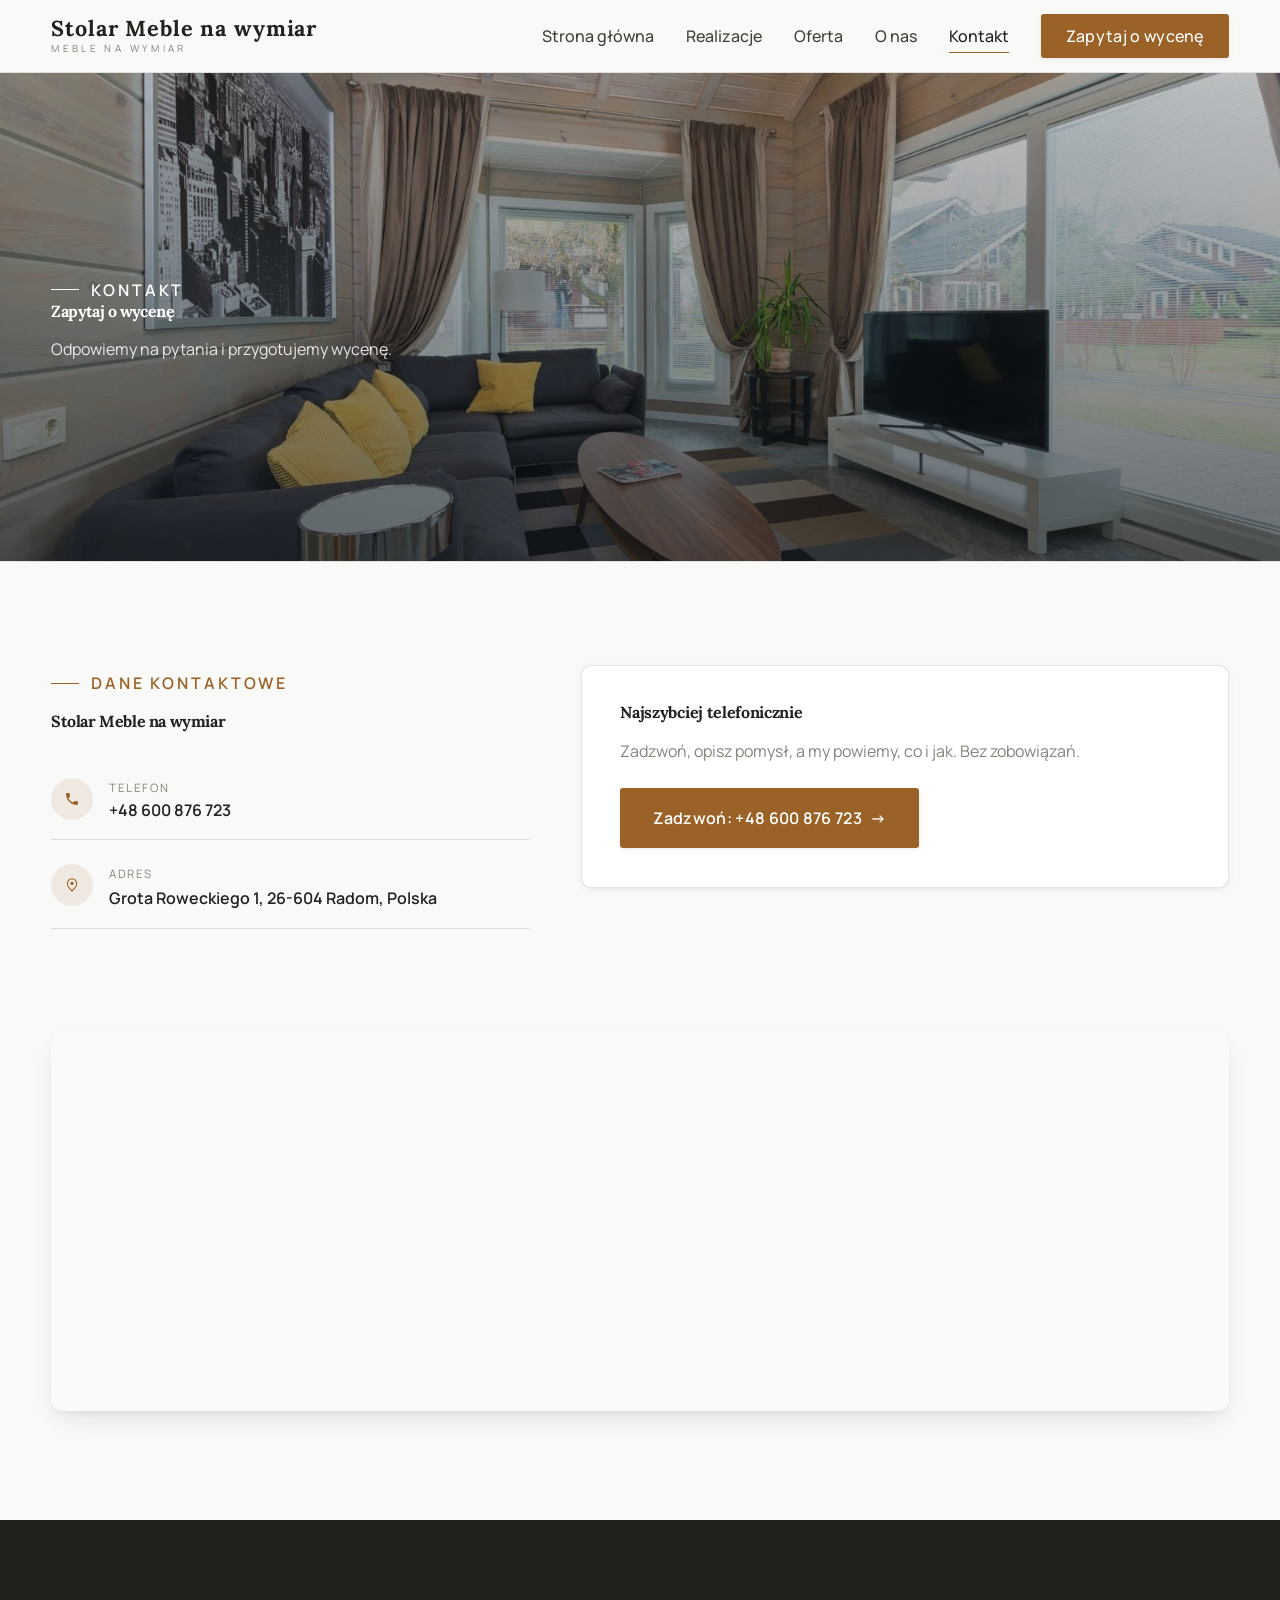
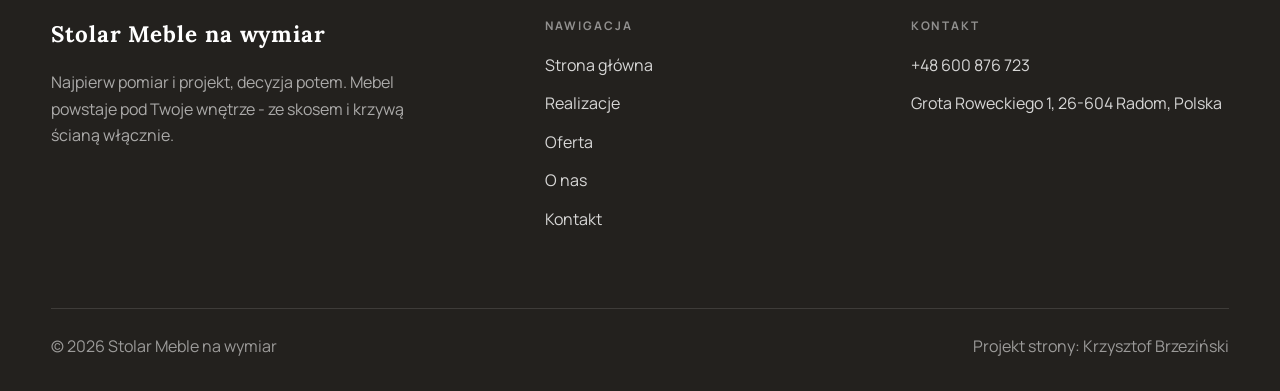
==== kontakt.html @ 720a2a01 "Strona demo: stolar-meble-radom" ====
<!DOCTYPE html>
<html lang="pl">
<head>
<meta charset="UTF-8">
<meta name="viewport" content="width=device-width, initial-scale=1.0">
<title>Kontakt - Stolar Meble na wymiar</title>
<meta name="description" content="Kontakt Stolar Meble na wymiar - Grota Roweckiego 1, 26-604 Radom, Polska">
<link rel="preconnect" href="https://fonts.googleapis.com">
<link rel="preconnect" href="https://fonts.gstatic.com" crossorigin>
<link href="https://fonts.googleapis.com/css2?family=Lora:wght@500;600;700&family=Manrope:wght@400;500;600&display=swap" rel="stylesheet">
<link rel="stylesheet" href="assets/styles.css">
</head>
<body>

<header class="nav">
  <div class="wrap nav-inner">
    <a class="brand" href="index.html"><span class="name">Stolar Meble na wymiar</span><span class="sub">Meble na wymiar</span></a>
    <nav class="nav-links">
      <a href="index.html">Strona główna</a>
      <a href="realizacje.html">Realizacje</a>
      <a href="oferta.html">Oferta</a>
      <a href="o-nas.html">O nas</a>
      <a href="kontakt.html" class="active">Kontakt</a>
      <a href="kontakt.html" class="btn btn-accent">Zapytaj o wycenę</a>
    </nav>
    <button class="nav-toggle" aria-label="Menu"><span></span><span></span><span></span></button>
  </div>
</header>

<section class="pagehead">
  <img src="img/g13.jpg" alt="Stolar Meble na wymiar - Zapytaj o wycenę">
  <div class="wrap">
    <span class="eyebrow">Kontakt</span>
    <h1>Zapytaj o wycenę</h1>
    <p>Odpowiemy na pytania i przygotujemy wycenę.</p>
  </div>
</section>
<section>
  <div class="wrap contact-grid">
    <div class="reveal">
      <span class="eyebrow">Dane kontaktowe</span>
      <h2 style="margin:var(--space-4) 0 var(--space-6)">Stolar Meble na wymiar</h2>
      <div class="info-list">
        <div class="info-row"><div class="ic"><svg class="ico-tel" width="16" height="16" viewBox="0 0 24 24" fill="none" aria-hidden="true"><path d="M6.6 10.8a15.5 15.5 0 0 0 6.6 6.6l2.2-2.2a1 1 0 0 1 1-.24 11.4 11.4 0 0 0 3.6.58 1 1 0 0 1 1 1V20a1 1 0 0 1-1 1A17 17 0 0 1 3 4a1 1 0 0 1 1-1h3.5a1 1 0 0 1 1 1c0 1.25.2 2.46.58 3.6a1 1 0 0 1-.25 1l-2.23 2.2Z" fill="currentColor"/></svg></div><div><div class="lbl">Telefon</div><a class="val" href="tel:+48600876723">+48 600 876 723</a></div></div>
        <div class="info-row"><div class="ic"><svg class="ico-pin" width="16" height="16" viewBox="0 0 24 24" fill="none" aria-hidden="true"><path d="M12 21s7-6.1 7-11.5A7 7 0 0 0 5 9.5C5 14.9 12 21 12 21Z" stroke="currentColor" stroke-width="1.6" fill="none"/><circle cx="12" cy="9.5" r="2.4" fill="currentColor"/></svg></div><div><div class="lbl">Adres</div><div class="val">Grota Roweckiego 1, 26-604 Radom, Polska</div></div></div>
      </div>
    </div>
    <div class="reveal">
      <div class="form">
        <h3 style="margin-bottom:var(--space-4)">Najszybciej telefonicznie</h3>
        <p class="muted" style="margin-bottom:var(--space-5)">Zadzwoń, opisz pomysł, a my powiemy, co i jak. Bez zobowiązań.</p>
        <a href="tel:+48600876723" class="btn btn-accent" style="justify-content:center">Zadzwoń: +48 600 876 723 <span class="arr">→</span></a>
      </div>
    </div>
  </div>
</section>
<section style="padding-top:0">
  <div class="wrap reveal">
    <iframe class="map" title="Stolar Meble na wymiar - Radom" src="https://maps.google.com/maps?q=Stolar%20Meble%20na%20wymiar%20Radom&z=15&output=embed" loading="lazy" referrerpolicy="no-referrer-when-downgrade"></iframe>
  </div>
</section>

<footer>
  <div class="wrap">
    <div class="foot-grid">
      <div class="foot-brand">
        <div class="name">Stolar Meble na wymiar</div>
        <p>Najpierw pomiar i projekt, decyzja potem. Mebel powstaje pod Twoje wnętrze - ze skosem i krzywą ścianą włącznie.</p>
      </div>
      <div class="foot-col">
        <h4>Nawigacja</h4>
        <a href="index.html">Strona główna</a>
        <a href="realizacje.html">Realizacje</a>
        <a href="oferta.html">Oferta</a>
        <a href="o-nas.html">O nas</a>
        <a href="kontakt.html">Kontakt</a>
      </div>
      <div class="foot-col">
        <h4>Kontakt</h4>
        <a href="tel:+48600876723">+48 600 876 723</a>
        <p>Grota Roweckiego 1, 26-604 Radom, Polska</p>
      </div>
    </div>
    <div class="foot-bot">
      <span>© 2026 Stolar Meble na wymiar</span>
      <span>Projekt strony: Krzysztof Brzeziński</span>
    </div>
  </div>
</footer>


<script src="assets/main.js"></script>
</body>
</html>
---- assets/styles.css ----
/* ============================================================
   STOLBASZ — premium, architektoniczny B2B fit-out
   Jasna paleta, zero brązu. System wg premium-web-craft.
   Projekt strony: Krzysztof Brzeziński
   ============================================================ */

:root{
  /* PALETA — jasna, architektoniczna, chłodna */
  --paper:#F3F1EC;          /* główne tło */
  --paper-2:#E6E3DB;        /* sekcje alternatywne (chłodny jasny szary) */
  --paper-3:#E6E3DB;        /* delikatne wypełnienia */
  --ink:#23211E;            /* tekst główny — chłodny grafit */
  --ink-soft:#43403A;       /* nagłówki drugorzędne */
  --muted:#87837A;          /* tekst poboczny */
  --line:rgba(35,33,30,.12);/* hairline */
  --accent:#8A6B3C;         /* stonowany petrol-slate — jedyny akcent */
  --accent-d:#6E5430;
  --accent-soft:rgba(138,107,60,.10);
  --dark:#23211E;           /* sekcje ciemne (stopka/CTA) */

  /* ODSTĘPY — skala 4/8 */
  --space-1:4px; --space-2:8px; --space-3:12px; --space-4:16px; --space-5:24px;
  --space-6:32px; --space-7:48px; --space-8:64px; --space-9:96px; --space-10:128px;

  /* TYPOGRAFIA — fluid clamp() */
  --text-sm:clamp(.82rem,.8rem+.1vw,.9rem);
  --text-base:clamp(1rem,.97rem+.15vw,1.1rem);
  --text-lg:clamp(1.12rem,1.05rem+.3vw,1.3rem);
  --text-h3:clamp(1.2rem,1.1rem+.5vw,1.5rem);
  --text-h2:clamp(1.9rem,1.5rem+1.9vw,2.8rem);
  --text-h1:clamp(2.6rem,1.9rem+3.6vw,4.6rem);

  /* PROMIENIE — architektoniczne, raczej ostre */
  --r-sm:3px; --r-md:6px; --r-lg:10px;

  /* RUCH */
  --ease:cubic-bezier(.25,.46,.45,.94); --dur:.24s;

  /* CIENIE — miękkie, warstwowe */
  --sh-sm:0 1px 2px rgba(16,24,32,.04), 0 2px 8px rgba(16,24,32,.05);
  --sh-md:0 2px 6px rgba(16,24,32,.05), 0 12px 28px -8px rgba(16,24,32,.12);
  --sh-lg:0 6px 14px rgba(16,24,32,.07), 0 26px 56px -18px rgba(16,24,32,.22);

  --hairline:1px solid var(--line);

  --font-display:'Lora',serif;
  --font-body:'Manrope',sans-serif;
}

*{box-sizing:border-box;margin:0;padding:0}
html{scroll-behavior:smooth}
body{
  font-family:var(--font-body);
  font-size:var(--text-base);
  line-height:1.65;
  color:var(--ink);
  background:var(--paper);
  -webkit-font-smoothing:antialiased;
  text-rendering:optimizeLegibility;
}
img{max-width:100%;display:block}
a{color:inherit;text-decoration:none}

.wrap{width:min(92%,1180px);margin-inline:auto}
section{padding-block:clamp(52px,6.5vw,96px)}

h1,h2,h3{font-family:var(--font-display);font-weight:700;line-height:1.08;letter-spacing:-.02em;color:var(--ink)}
h1{font-size:var(--text-h1);letter-spacing:-.035em}
h2{font-size:var(--text-h2);letter-spacing:-.025em}
h3{font-size:var(--text-h3)}
p{max-width:65ch}

.eyebrow{
  font-family:var(--font-body);
  font-size:var(--text-sm);
  font-weight:600;
  letter-spacing:.18em;
  text-transform:uppercase;
  color:var(--accent);
  display:inline-flex;align-items:center;gap:var(--space-3);
}
.eyebrow::before{content:"";width:28px;height:1px;background:var(--accent);display:inline-block}

.muted{color:var(--muted)}
.lead{font-size:var(--text-lg);line-height:1.55;color:var(--ink-soft);max-width:50ch}

/* ---------- BUTTONS ---------- */
.btn{
  display:inline-flex;align-items:center;gap:var(--space-2);
  font-weight:600;font-size:var(--text-sm);letter-spacing:.02em;
  padding:var(--space-4) var(--space-6);
  border-radius:var(--r-sm);
  transition:transform var(--dur) var(--ease),box-shadow var(--dur) var(--ease),background var(--dur) var(--ease);
  cursor:pointer;border:1px solid transparent;
}
.btn-accent{background:var(--accent);color:#fff;box-shadow:var(--sh-sm)}
.btn-accent:hover{background:var(--accent-d);transform:translateY(-2px);box-shadow:var(--sh-md)}
.btn-accent:active{transform:translateY(0);box-shadow:var(--sh-sm)}
.btn-ghost{background:transparent;color:var(--ink);border-color:var(--line)}
.btn-ghost:hover{border-color:var(--accent);color:var(--accent);transform:translateY(-2px)}
.btn-light{background:#fff;color:var(--ink);box-shadow:var(--sh-sm)}
.btn-light:hover{transform:translateY(-2px);box-shadow:var(--sh-md)}
.btn .arr{transition:transform var(--dur) var(--ease)}
.btn:hover .arr{transform:translateX(4px)}

/* ---------- NAV ---------- */
.nav{
  position:sticky;top:0;z-index:50;
  background:color-mix(in srgb,var(--paper) 88%,transparent);
  backdrop-filter:saturate(140%) blur(10px);
  border-bottom:var(--hairline);
}
.nav-inner{display:flex;align-items:center;justify-content:space-between;height:72px}
.brand{display:flex;flex-direction:column;line-height:1}
.brand .name{font-family:var(--font-display);font-weight:800;font-size:1.35rem;letter-spacing:.04em}
.brand .sub{font-size:.62rem;letter-spacing:.34em;text-transform:uppercase;color:var(--muted);margin-top:5px}
.nav-links{display:flex;align-items:center;gap:var(--space-6)}
.nav-links a{font-size:var(--text-sm);font-weight:500;color:var(--ink-soft);position:relative;padding-block:4px;transition:color var(--dur) var(--ease)}
.nav-links a::after{content:"";position:absolute;left:0;bottom:0;width:0;height:1.5px;background:var(--accent);transition:width var(--dur) var(--ease)}
.nav-links a:hover,.nav-links a.active{color:var(--ink)}
.nav-links a:hover::after,.nav-links a.active::after{width:100%}
.nav-links .btn{padding:var(--space-2) var(--space-5)}
/* przyciski w nav: właściwy kolor (przebij .nav-links a) + bez podkreślenia */
.nav-links a.btn-accent{color:#fff}
.nav-links a.btn-ghost,.nav-links a.btn-light{color:var(--ink)}
.nav-links a.btn::after{display:none}
.nav-toggle{display:none;background:none;border:none;cursor:pointer;flex-direction:column;gap:5px;padding:8px}
.nav-toggle span{width:24px;height:2px;background:var(--ink);transition:var(--dur)}

/* ---------- HERO (split) ---------- */
.hero{position:relative;overflow:hidden;border-bottom:var(--hairline)}
.hero-grid{display:grid;grid-template-columns:1.05fr .95fr;gap:clamp(24px,4vw,60px);align-items:center;
  padding-block:clamp(36px,4.5vw,64px)}
.hero-copy .eyebrow{margin-bottom:var(--space-5)}
.hero-copy h1{margin-bottom:var(--space-5)}
.hero-copy .lead{margin-bottom:var(--space-7)}
.hero-actions{display:flex;flex-wrap:wrap;gap:var(--space-4)}
.hero-art{position:relative;aspect-ratio:4/3;border-radius:var(--r-lg);overflow:hidden;box-shadow:var(--sh-lg)}
.hero-art img{width:100%;height:100%;object-fit:cover}
.hero-art::after{content:"";position:absolute;inset:0;background:linear-gradient(180deg,transparent 55%,rgba(18,24,28,.28))}
.hero-badge{position:absolute;left:var(--space-5);bottom:var(--space-5);z-index:2;
  background:rgba(252,252,251,.94);backdrop-filter:blur(4px);
  border-radius:var(--r-md);padding:var(--space-4) var(--space-5);box-shadow:var(--sh-md);max-width:78%}
.hero-badge strong{display:block;font-family:var(--font-display);font-size:1rem;letter-spacing:-.01em}
.hero-badge span{font-size:var(--text-sm);color:var(--muted)}

/* ---------- HERO duży / kinowy (strona główna) ---------- */
.hero-cine{position:relative;min-height:clamp(560px,82vh,840px);min-height:clamp(560px,82svh,840px);display:flex;align-items:center;overflow:hidden;border-bottom:var(--hairline)}
.hero-cine>img{position:absolute;inset:0;width:100%;height:100%;object-fit:cover;z-index:0}
.hero-cine::after{content:"";position:absolute;inset:0;z-index:1;
  background:linear-gradient(95deg,rgba(13,18,23,.86) 0%,rgba(13,18,23,.64) 32%,rgba(13,18,23,.24) 62%,rgba(13,18,23,.04) 100%)}
.hero-cine .wrap{position:relative;z-index:2;padding-block:var(--space-8)}
.hero-cine .hero-copy{max-width:660px}
.hero-cine .eyebrow{color:#fff;margin-bottom:var(--space-5)}
.hero-cine .eyebrow::before{background:#fff}
.hero-cine h1{color:#fff;margin-bottom:var(--space-5);font-size:clamp(2.9rem,2rem+4.4vw,5.2rem)}
.hero-cine .lead{color:rgba(255,255,255,.92);max-width:48ch;margin-bottom:var(--space-7)}
.hero-cine .hero-actions{display:flex;flex-wrap:wrap;gap:var(--space-4)}
@media(max-width:680px){
  .hero-cine{min-height:clamp(520px,76vh,640px);min-height:clamp(520px,76svh,640px);align-items:flex-end}
  .hero-cine::after{background:linear-gradient(0deg,rgba(13,18,23,.9) 6%,rgba(13,18,23,.45) 55%,rgba(13,18,23,.25) 100%)}
  .hero-cine .wrap{padding-bottom:var(--space-9)}
}

/* full-bleed hero variant (podstrony) */
.pagehead{position:relative;min-height:46vh;min-height:46svh;display:flex;align-items:flex-end;overflow:hidden;border-bottom:var(--hairline)}
.pagehead img{position:absolute;inset:0;width:100%;height:100%;object-fit:cover}
.pagehead::after{content:"";position:absolute;inset:0;background:linear-gradient(180deg,rgba(18,24,28,.25),rgba(18,24,28,.62))}
.pagehead .wrap{position:relative;z-index:2;padding-block:var(--space-9);color:#fff}
.pagehead h1{color:#fff;max-width:18ch}
.pagehead .eyebrow{color:#fff}
.pagehead .eyebrow::before{background:#fff}
.pagehead p{color:rgba(255,255,255,.86);margin-top:var(--space-4);max-width:54ch}

/* ---------- STRIP (pasek skrótów / liczby) ---------- */
.strip{background:var(--dark);color:#fff}
.strip .wrap{display:grid;grid-template-columns:repeat(4,1fr);gap:var(--space-6);padding-block:var(--space-8)}
.strip .item .k{font-family:var(--font-display);font-size:clamp(1.6rem,1.2rem+1.4vw,2.4rem);font-weight:800;letter-spacing:-.02em;color:#fff}
.strip .item .v{font-size:var(--text-sm);color:rgba(255,255,255,.66);margin-top:var(--space-2);line-height:1.45}
.strip .item{border-left:2px solid var(--accent);padding-left:var(--space-5)}

/* ---------- SECTION HEAD ---------- */
.head{max-width:48rem;margin-bottom:var(--space-8)}
.head.center{margin-inline:auto;text-align:center}
.head .eyebrow{margin-bottom:var(--space-4)}
.head h2{margin-bottom:var(--space-4)}
.head p{color:var(--muted);font-size:var(--text-lg);line-height:1.55}
.head.center p{margin-inline:auto}

/* ---------- INTRO SPLIT ---------- */
.split{display:grid;grid-template-columns:.92fr 1.08fr;gap:clamp(28px,5vw,80px);align-items:center}
.split.rev{grid-template-columns:1.08fr .92fr}
.split.rev .split-art{order:-1}
.split-art{position:relative;aspect-ratio:5/4;border-radius:var(--r-lg);overflow:hidden;box-shadow:var(--sh-lg)}
.split-art img{width:100%;height:100%;object-fit:cover}
.split-copy h2{margin-bottom:var(--space-5)}
.split-copy p+p{margin-top:var(--space-4)}
.split-copy .btn{margin-top:var(--space-6)}

/* ---------- SERVICES (zakres) ---------- */
.svc-grid{display:grid;grid-template-columns:repeat(auto-fit,minmax(280px,1fr));gap:var(--space-5)}
.svc{background:#fff;border:var(--hairline);border-radius:var(--r-md);padding:var(--space-7) var(--space-6);
  transition:transform var(--dur) var(--ease),box-shadow var(--dur) var(--ease),border-color var(--dur) var(--ease);
  position:relative;overflow:hidden}
.svc::before{content:"";position:absolute;left:0;top:0;width:3px;height:0;background:var(--accent);transition:height var(--dur) var(--ease)}
.svc:hover{transform:translateY(-4px);box-shadow:var(--sh-md);border-color:transparent}
.svc:hover::before{height:100%}
.svc .ic{font-family:var(--font-display);font-size:.8rem;font-weight:700;letter-spacing:.12em;color:var(--accent);margin-bottom:var(--space-4)}
.svc h3{margin-bottom:var(--space-3);font-size:1.22rem}
.svc p{color:var(--muted);font-size:var(--text-base);line-height:1.6}

/* big detailed service rows */
.svc-row{display:grid;grid-template-columns:.8fr 1.2fr;gap:clamp(20px,4vw,60px);align-items:center;padding-block:var(--space-8)}
.svc-row+.svc-row{border-top:var(--hairline)}
.svc-row.rev{grid-template-columns:1.2fr .8fr}
.svc-row.rev .svc-row-art{order:-1}
.svc-row-art{aspect-ratio:4/3;border-radius:var(--r-md);overflow:hidden;box-shadow:var(--sh-md)}
.svc-row-art img{width:100%;height:100%;object-fit:cover}
.svc-row h3{font-size:1.5rem;margin-bottom:var(--space-4)}
.svc-row .num{font-family:var(--font-display);font-size:.85rem;font-weight:700;letter-spacing:.14em;color:var(--accent);display:block;margin-bottom:var(--space-3)}
.svc-row ul{list-style:none;margin-top:var(--space-4);display:flex;flex-direction:column;gap:var(--space-2)}
.svc-row li{position:relative;padding-left:var(--space-5);color:var(--muted);font-size:var(--text-base)}
.svc-row li::before{content:"";position:absolute;left:0;top:.62em;width:8px;height:1px;background:var(--accent)}

/* ---------- GALLERY (realizacje) ---------- */
.gallery{display:grid;grid-template-columns:repeat(12,1fr);gap:var(--space-4);grid-auto-rows:200px}
/* GALERIA MASONRY — pionowe zdjęcia (portrety beauty/wellness) bez przycinania: kolumny, height auto */
.gallery-masonry{column-count:3;column-gap:var(--space-4)}
@media(max-width:900px){.gallery-masonry{column-count:2}}
@media(max-width:560px){.gallery-masonry{column-count:1}}
.gallery-masonry .m-tile{break-inside:avoid;margin:0 0 var(--space-4);padding:0;position:relative;overflow:hidden;border-radius:var(--r-md);border:1px solid var(--line)}
.gallery-masonry .m-tile img{width:100%;height:auto;display:block}
.gallery-masonry .m-tile .cap{position:absolute;left:0;right:0;bottom:0;padding:var(--space-4);color:#fff;background:linear-gradient(0deg,rgba(0,0,0,.55),transparent);font-size:var(--text-sm)}
.gallery-masonry .m-tile .cap small{display:block;font-weight:400;opacity:.78;letter-spacing:.04em;text-transform:uppercase;font-size:.66rem;margin-top:3px}
.tile{position:relative;overflow:hidden;border-radius:var(--r-md);box-shadow:var(--sh-sm);
  transition:transform var(--dur) var(--ease),box-shadow var(--dur) var(--ease)}
.tile img{width:100%;height:100%;object-fit:cover;transition:transform .6s var(--ease)}
.tile:hover{box-shadow:var(--sh-md)}
.tile:hover img{transform:scale(1.05)}
.tile .cap{position:absolute;left:0;right:0;bottom:0;padding:var(--space-5) var(--space-4) var(--space-4);
  background:linear-gradient(transparent,rgba(18,24,28,.78));color:#fff;
  font-size:var(--text-sm);font-weight:600;letter-spacing:.01em;
  opacity:0;transform:translateY(8px);transition:var(--dur) var(--ease)}
.tile:hover .cap{opacity:1;transform:translateY(0)}
.tile .cap small{display:block;font-weight:400;opacity:.78;letter-spacing:.04em;text-transform:uppercase;font-size:.66rem;margin-top:3px}
/* bento spans */
.t-wide{grid-column:span 6}
.t-tall{grid-column:span 6;grid-row:span 2}
.t-std{grid-column:span 6}
.t-third{grid-column:span 4}
.t-two3{grid-column:span 8}

/* ---------- TRUST / WIARYGODNOŚĆ ---------- */
.trust{background:var(--paper-2)}
.trust-grid{display:grid;grid-template-columns:repeat(auto-fit,minmax(240px,1fr));gap:var(--space-5);margin-top:var(--space-7)}
.trust-card{background:#fff;border-radius:var(--r-md);padding:var(--space-7) var(--space-6);box-shadow:var(--sh-sm);border-top:3px solid var(--accent)}
.trust-card .big{font-family:var(--font-display);font-size:clamp(1.8rem,1.3rem+1.6vw,2.6rem);font-weight:800;letter-spacing:-.02em;color:var(--ink);line-height:1}
.trust-card h3{font-size:1.12rem;margin:var(--space-3) 0 var(--space-2)}
.trust-card p{color:var(--muted);font-size:var(--text-base);line-height:1.55}

/* ---------- CTA band ---------- */
.cta{background:var(--dark);color:#fff;position:relative;overflow:hidden}
.cta .wrap{display:grid;grid-template-columns:1.4fr .6fr;gap:var(--space-7);align-items:center;position:relative;z-index:2}
.cta h2{color:#fff;max-width:20ch}
.cta p{color:rgba(255,255,255,.74);margin-top:var(--space-4)}
.cta-actions{display:flex;flex-direction:column;gap:var(--space-3);align-items:flex-start}
.cta::before{content:"";position:absolute;right:-80px;top:-80px;width:360px;height:360px;border-radius:50%;
  background:radial-gradient(circle,var(--accent-soft),transparent 70%)}

/* ---------- CONTACT ---------- */
.contact-grid{display:grid;grid-template-columns:.85fr 1.15fr;gap:clamp(28px,4vw,56px);align-items:start}
.info-list{display:flex;flex-direction:column;gap:var(--space-2)}
.info-row{display:flex;gap:var(--space-4);align-items:flex-start;padding-block:var(--space-4);border-bottom:var(--hairline)}
.info-row .ic{flex:none;width:42px;height:42px;display:grid;place-items:center;border-radius:50%;
  background:var(--accent-soft);color:var(--accent);font-size:1.05rem}
.info-row .lbl{font-size:.72rem;letter-spacing:.14em;text-transform:uppercase;color:var(--muted)}
.info-row .val{font-weight:600;font-size:var(--text-base);margin-top:2px}
.info-row a.val:hover{color:var(--accent)}
.map{border:none;border-radius:var(--r-lg);box-shadow:var(--sh-md);width:100%;height:100%;min-height:380px;filter:grayscale(.2) contrast(1.02)}
.form{background:#fff;border:var(--hairline);border-radius:var(--r-lg);padding:clamp(24px,3vw,40px);box-shadow:var(--sh-sm)}
.form .fld{margin-bottom:var(--space-5)}
.form label{display:block;font-size:var(--text-sm);font-weight:600;margin-bottom:var(--space-2)}
.form input,.form textarea{width:100%;font-family:inherit;font-size:var(--text-base);color:var(--ink);
  padding:var(--space-4);border:var(--hairline);border-radius:var(--r-sm);background:var(--paper);transition:border-color var(--dur)}
.form input:focus,.form textarea:focus{outline:none;border-color:var(--accent);background:#fff}
.form textarea{resize:vertical;min-height:120px}
.form .note{font-size:var(--text-sm);color:var(--muted);margin-top:var(--space-3)}

/* ---------- FOOTER ---------- */
footer{background:var(--dark);color:#fff;padding-block:var(--space-9) var(--space-6)}
.foot-grid{display:grid;grid-template-columns:1.4fr 1fr 1fr;gap:var(--space-7);margin-bottom:var(--space-8)}
.foot-brand .name{font-family:var(--font-display);font-weight:800;font-size:1.4rem;letter-spacing:.04em}
.foot-brand p{color:rgba(255,255,255,.62);margin-top:var(--space-4);font-size:var(--text-base);max-width:38ch}
.foot-col h4{font-size:.74rem;letter-spacing:.16em;text-transform:uppercase;color:rgba(255,255,255,.5);margin-bottom:var(--space-4)}
.foot-col a,.foot-col p{display:block;color:rgba(255,255,255,.82);font-size:var(--text-base);margin-bottom:var(--space-3)}
.foot-col a:hover{color:#fff}
.foot-bot{border-top:1px solid rgba(255,255,255,.12);padding-top:var(--space-5);display:flex;justify-content:space-between;flex-wrap:wrap;gap:var(--space-3);
  font-size:var(--text-sm);color:rgba(255,255,255,.55)}
.foot-bot a:hover{color:#fff}

/* ---------- REVEAL ---------- */
.reveal{opacity:0;transform:translateY(22px);transition:opacity .6s var(--ease),transform .6s var(--ease)}
.reveal.in{opacity:1;transform:none}

/* ---------- RESPONSIVE ---------- */
@media(max-width:920px){
  .hero-grid,.split,.split.rev,.svc-row,.svc-row.rev,.cta .wrap,.contact-grid,.foot-grid{grid-template-columns:1fr}
  .split.rev .split-art,.svc-row.rev .svc-row-art{order:0}
  .hero-art{aspect-ratio:16/10;max-height:420px}
  .strip .wrap{grid-template-columns:repeat(2,1fr);gap:var(--space-7)}
  .gallery{grid-auto-rows:180px}
  .t-wide,.t-tall,.t-std,.t-third,.t-two3{grid-column:span 6}
  .t-tall{grid-row:span 1}
  .cta-actions{flex-direction:row;flex-wrap:wrap}
  .foot-grid{gap:var(--space-6)}
}
@media(max-width:680px){
  .nav-links{position:fixed;inset:72px 0 auto 0;background:var(--paper);flex-direction:column;align-items:stretch;
    gap:0;padding:var(--space-4) 6%;border-bottom:var(--hairline);box-shadow:var(--sh-md);
    transform:translateY(-120%);transition:transform var(--dur) var(--ease)}
  .nav-links.open{transform:translateY(0)}
  .nav-links a{padding-block:var(--space-4);border-bottom:var(--hairline)}
  .nav-links .btn{margin-top:var(--space-3);justify-content:center}
  .nav-toggle{display:flex}
  .strip .wrap{grid-template-columns:1fr}
  .gallery{grid-template-columns:repeat(6,1fr)}
  .foot-grid{grid-template-columns:1fr}
}
@media(prefers-reduced-motion:reduce){
  *{animation-duration:.01ms!important;transition:none!important}
  .reveal{opacity:1!important;transform:none!important}
  html{scroll-behavior:auto}
}

/* ============================================================
   PREMIUM LAYER — destylat deep-researchu branż (anty-AI, spokój).
   Zmienne STOLBASZ (--accent/--ink/--paper/--line/--dark). Ruch ledwo
   zauważalny, krzywa cubic-bezier(.16,.84,.44,1); prefers-reduced-motion
   pokryte blanketem wyżej. Karty hairline zamiast cieni = #1 sygnał „nie-AI".
   ============================================================ */

/* więcej oddechu między sekcjami (liderzy: 110-130px) */
section{padding-block:clamp(64px,8vw,128px)}

/* 1) Aksamitny reveal — dłuższa, miękka krzywa zamiast „skoku" */
.reveal{transition:opacity .9s cubic-bezier(.16,.84,.44,1),transform .9s cubic-bezier(.16,.84,.44,1);will-change:opacity,transform}
/* stagger TYLKO w galerii (tam pozycja = porządek dzieci) */
.gallery .reveal:nth-child(2){transition-delay:.07s}
.gallery .reveal:nth-child(3){transition-delay:.14s}
.gallery .reveal:nth-child(4){transition-delay:.21s}
.gallery .reveal:nth-child(5){transition-delay:.28s}
.gallery .reveal:nth-child(6){transition-delay:.35s}

/* 2) Hero STATYCZNY na .hero-cine — Ken Burns CAŁKIEM WYŁĄCZONY 26.06 (3. zgłoszenie Szymona).
   GENEZA: animowanie scale na <img> hero z teksturami (cegły/framugi) re-samplinguje obraz
   klatka po klatce → na części ekranów drobne drganie/shimmer = „heroshot się trzęsie".
   translateY usunięto wcześniej, scale-only + will-change/GPU NIE wystarczyły do GWARANCJI gładkości.
   Krzysztof zażądał pewności („make sure, że błąd się nie pojawi") > efekt. Zero animacji = 0% drgania.
   Delikatny zoom zostaje TYLKO w pełnoekranowych hero gastro/studio (hg-bg/hs-bg — tło, inny
   mechanizm, chwalone, nigdy nie zgłaszane). NIE wracać do KB na .hero-cine bez realnego testu
   na sprzęcie klienta — to ryzyko regresji „trzęsienia”. */
/* BEZPIECZNY "wow" na hero = jednorazowy FADE-IN (opacity), nie zoom.
   opacity nie dotyka bitmapy → gładkie na KAŻDYM zdjęciu/ekranie/GPU, zero ryzyka migotania.
   Geometryczny ruch (scale/translate) na .hero-cine jest ZAKAZANY (bramka pilnuje). */
@keyframes heroFade{from{opacity:0}to{opacity:1}}
.hero-cine>img{transform:none;animation:heroFade 1.1s ease-out both}

/* 3) Akcentowy hairline pod nagłówkiem sekcji, który „rysuje się" przy wejściu */
.head h2{position:relative;padding-bottom:18px}
.head h2::after{content:"";position:absolute;left:0;bottom:0;height:1px;width:0;background:var(--accent);transition:width 1s cubic-bezier(.16,.84,.44,1) .15s}
.head.center h2::after{left:50%;transform:translateX(-50%)}
.head.reveal.in h2::after,.head.center.reveal.in h2::after{width:54px}

/* 4) Karty HAIRLINE zamiast cieni/zaokrągleń (najmocniejszy anty-AI detal) */
.svc{background:transparent;border:1px solid var(--line);border-radius:var(--r-sm);box-shadow:none}
.svc:hover{box-shadow:none;border-color:var(--accent);transform:translateY(-3px)}
.trust-card{background:transparent;box-shadow:none;border:1px solid var(--line);border-top:2px solid var(--accent);border-radius:var(--r-sm)}
.tile{box-shadow:none;border-radius:var(--r-sm)}
.tile:hover{box-shadow:none}

/* 5) Sticky-nav kondensuje się po przewinięciu (sygnał dopracowania) */
.nav{transition:box-shadow .4s ease,background .4s ease}
.nav.is-stuck{box-shadow:0 1px 0 var(--line),0 14px 30px -24px rgba(0,0,0,.45)}
.nav-inner{transition:height .35s var(--ease)}
.nav.is-stuck .nav-inner{height:60px}

/* 6) MANIFESTO — pełnoekranowy cytat-bohater (zastępuje generyczne „Dlaczego my") */
.manifesto{background:var(--paper-2);text-align:center}
.manifesto .wrap{max-width:60rem}
.manifesto p{font-family:var(--font-display);font-style:italic;font-size:clamp(1.6rem,1rem+2.4vw,2.8rem);line-height:1.32;color:var(--ink-soft);margin-inline:auto;max-width:26ch;position:relative;padding-top:var(--space-8)}
.manifesto p::before{content:"";position:absolute;top:0;left:50%;transform:translateX(-50%);width:54px;height:1px;background:var(--accent)}
.manifesto p span{color:var(--accent);font-style:italic}

/* 7) GATEWAYS — 3 duże bramy-zdjęcia (zamiast paska menu usług) */
.gateways{display:grid;grid-template-columns:repeat(3,1fr);gap:var(--space-4)}
.gateway{position:relative;aspect-ratio:3/4;overflow:hidden;border-radius:var(--r-sm);display:block}
.gateway img{width:100%;height:100%;object-fit:cover;transition:transform .8s var(--ease),filter .5s var(--ease)}
.gateway::after{content:"";position:absolute;inset:0;background:linear-gradient(180deg,transparent 38%,rgba(18,24,28,.74))}
.gateway:hover img{transform:scale(1.05);filter:brightness(1.05)}
.gateway .g-ttl{position:absolute;left:0;right:0;bottom:0;z-index:2;padding:var(--space-6) var(--space-5);color:#fff;font-family:var(--font-display);font-size:1.45rem;letter-spacing:-.01em;line-height:1.15}
.gateway .g-ttl small{display:block;font-family:var(--font-body);font-size:var(--text-sm);font-weight:400;opacity:.82;letter-spacing:.03em;margin-top:5px}
@media(max-width:760px){.gateways{grid-template-columns:1fr}.gateway{aspect-ratio:16/10}}

/* 8) LOGO klienta w nagłówku (gdy podane --logo) */
/* 52px domyślnie (feedback Bartka 06.07.2026: 40px ginęło, uwaga padła 3x; ~56px sprawdzone na żywym demie anna-borowiec-makeup) */
.brand-logo{height:64px;width:auto;max-width:300px;object-fit:contain;display:block}
.nav.is-stuck .brand-logo{height:52px}
@media(max-width:680px){.brand-logo{height:46px;max-width:210px}}

/* === auto-paleta ze zdjęć klienta (dopasowanie do estetyki socials) === */
:root{--accent:#9A6227;--accent-d:#754919;--accent-soft:rgba(154,98,39,0.10);--paper:#F9F9F8;--paper-2:#EFEEED;--paper-3:#E8E7E5;}
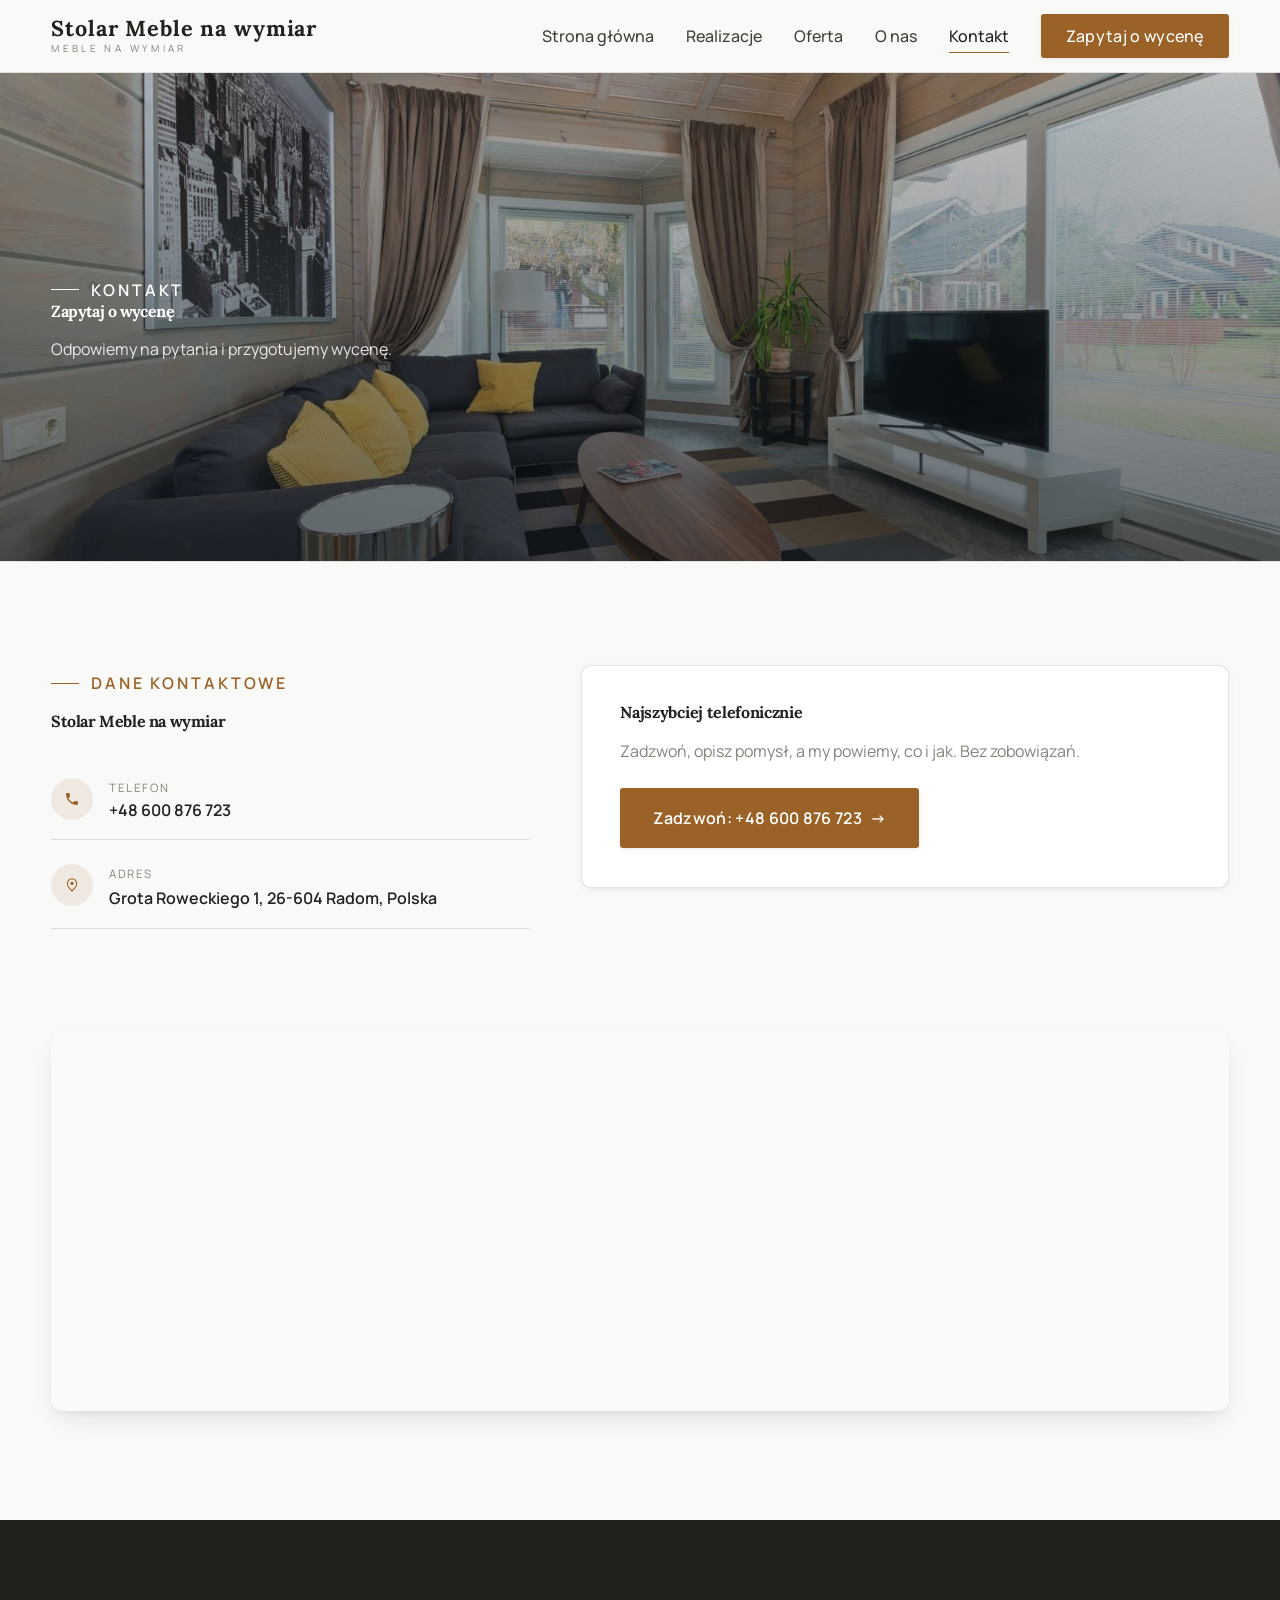
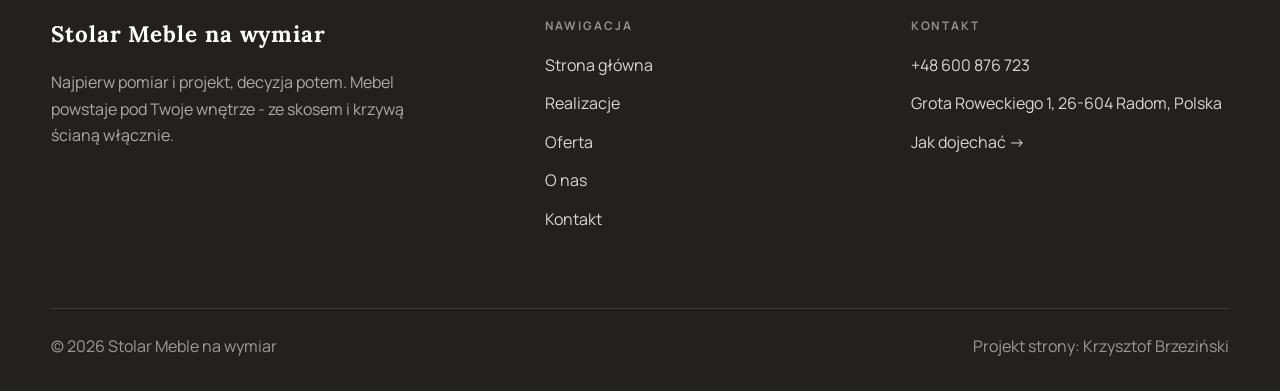
==== commit 6ea1e312: "opinie Google + siatka godzin" ====
--- a/kontakt.html
+++ b/kontakt.html
@@ -79,6 +79,7 @@
         <h4>Kontakt</h4>
         <a href="tel:+48600876723">+48 600 876 723</a>
         <p>Grota Roweckiego 1, 26-604 Radom, Polska</p>
+        <a href="https://maps.google.com/?cid=2272865386281722440&g_mp=CiVnb29nbGUubWFwcy5wbGFjZXMudjEuUGxhY2VzLkdldFBsYWNlEAIYBCAA" target="_blank" rel="noopener">Jak dojechać →</a>
       </div>
     </div>
     <div class="foot-bot">
